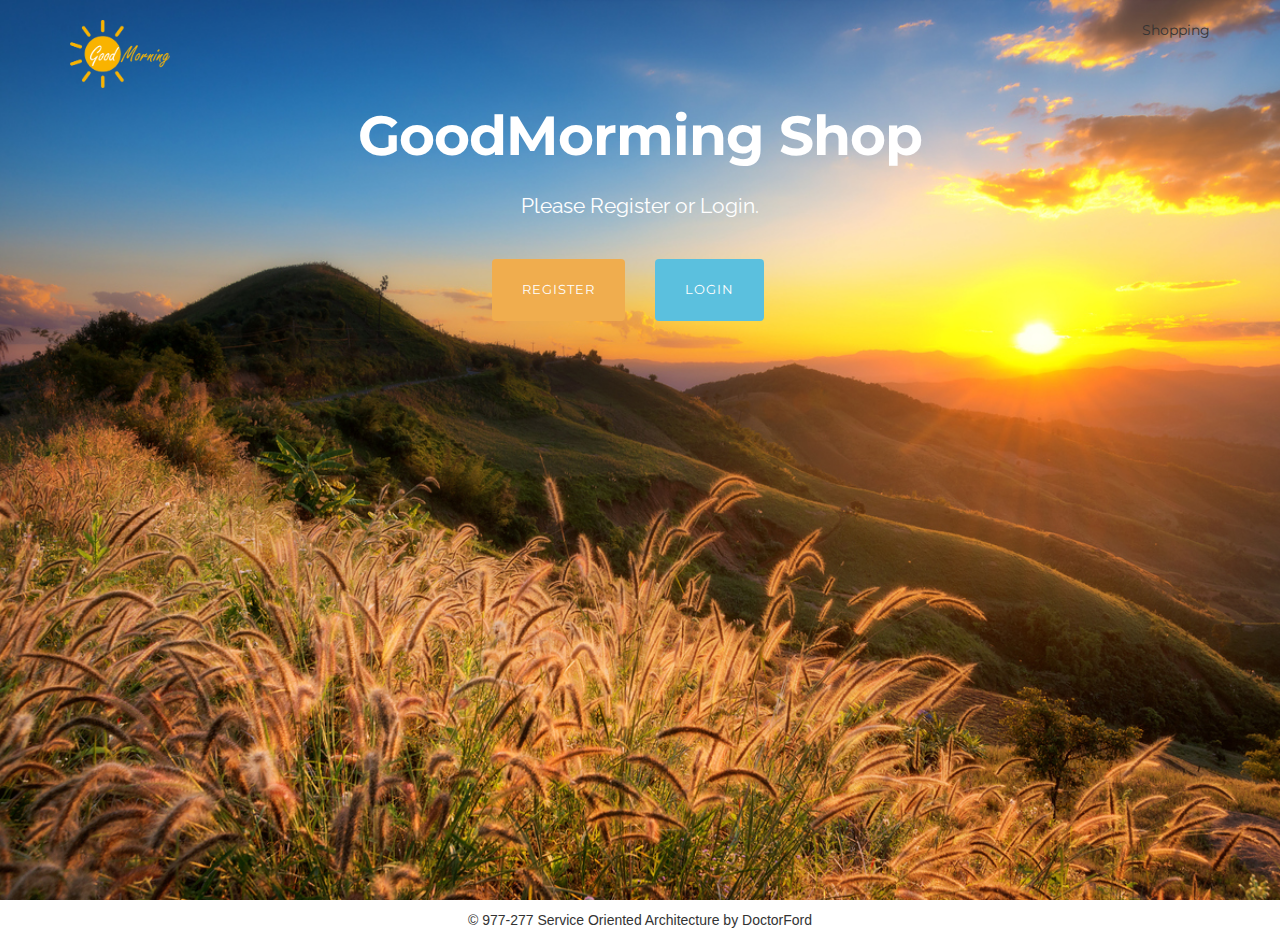
==== index.html @ 893b1502 "commit 1" ====
<!DOCTYPE html>
<html lang="en">
<head>
    <meta charset="UTF-8">
    <meta name="viewport" content="width=device-width, initial-scale=1.0">
    <meta http-equiv="X-UA-Compatible" content="ie=edge">
    <meta name="viewport" content="width=device-width, initial-scale=1.0, maximum-scale=1.0, user-scalable=no">
    <title>GoodMorming Shop</title>
    <link rel="shortcut icon" href="ico/favicon.png">
    <link rel="apple-touch-icon-precomposed" sizes="144x144" href="images/ico/apple-touch-icon-144-precomposed.png">
    <link rel="apple-touch-icon-precomposed" sizes="114x114" href="images/ico/apple-touch-icon-114-precomposed.png">
    <link rel="apple-touch-icon-precomposed" sizes="72x72" href="images/ico/apple-touch-icon-72-precomposed.png">
    <link rel="apple-touch-icon-precomposed" href="images/ico/apple-touch-icon-57-precomposed.png">
    <meta property="og:title" content="">
	<meta property="og:type" content="website">
	<meta property="og:url" content="">
	<meta property="og:site_name" content="">
    <meta property="og:description" content="">
    
    <link href='http://fonts.googleapis.com/css?family=Raleway:400,100,200,300,500,600,700,800,900|Montserrat:400,700' rel='stylesheet' type='text/css'>
    <!--link href="styles.css?v=1.2" rel="stylesheet"-->
    <link rel="stylesheet" href="css/bootstrap.min.css">
    <link rel="stylesheet" href="css/index.css">

    <script src="js/modernizr-2.7.1.js"></script>

</head>

 
<body>

    <header>
      <div class="container">
        <div class="row">
          <div class="col-xs-6">
          <img src="image/logo1.png" alt="Logo"width="100"></a>
          </div>
          <div class="col-xs-6 signin text-right navbar-nav">
            <a href="login.html" class="scroll">Shopping</a>
          </div>
        </div>

        <div class="row header-info">
          <div class="col-sm-10 col-sm-offset-1 text-center">
            <h1 class="wow fadeIn"> GoodMorming Shop</h1>
            <br />
            <p class="lead wow fadeIn" data-wow-delay="0.5s">Please Register or Login.</p>
            <br />

            <div class="row">
              <div class="col-md-8 col-md-offset-2 col-sm-10 col-sm-offset-1">
                <div class="row">
                  <div class="col-xs-6 text-right wow fadeInUp" data-wow-delay="1s">
                    <a href="register.html" class="btn btn-warning btn-lg scroll">Register</a>
                  </div>
                  <div class="col-xs-6 text-left wow fadeInUp" data-wow-delay="1.4s">
                    <a href="login.html" class="btn btn-info btn-lg scroll">Login</a>
                  </div>
                </div><!--End Button Row-->
              </div>
            </div>

          </div>
        </div>
      </div>
    </header>
    <div class="footer agileits w3layouts">
            
                <p >
                <div class="container text-center">
                    &copy; 977-277 Service Oriented Architecture by DoctorFord</p>
                </div>
                <div class="clearfix"></div>

            </div>
    <script src="https://code.jquery.com/jquery-3.2.1.min.js" crossorigin="anonymous"></script>
    <script src="https://cdnjs.cloudflare.com/ajax/libs/popper.js/1.12.9/umd/popper.min.js" integrity="sha384-ApNbgh9B+Y1QKtv3Rn7W3mgPxhU9K/ScQsAP7hUibX39j7fakFPskvXusvfa0b4Q" crossorigin="anonymous"></script>
    <script src="https://maxcdn.bootstrapcdn.com/bootstrap/4.0.0/js/bootstrap.min.js" integrity="sha384-JZR6Spejh4U02d8jOt6vLEHfe/JQGiRRSQQxSfFWpi1MquVdAyjUar5+76PVCmYl" crossorigin="anonymous"></script>
    </body>
</html>
---- css/index.css ----
h1, h2, h3, h4, h5, h6, p, .btn, .navbar-nav a, .form-control, .list-inline, small, #pricing {
    font-family: 'Montserrat', sans-serif;
  }

header {
    background: url(../image/header-bg.jpg) no-repeat center center;
    width: 100%;
    padding: 20px 10px 60px 10px;
    height: 100vh;
    overflow: hidden;
    background-size: cover;
    -webkit-background-size: cover;
    -moz-background-size: cover;
    -o-background-size: cover;
  }
  h1 {
    font-size: 55px;
    line-height: 55px;
    letter-spacing: -1px;
    color: #ffffff;
    font-weight: 700;
  }
  a:hover, a:focus {
    text-decoration: none;
    color: #231f20;
    -webkit-transition: all 0.35s ease-in-out;
    -moz-transition: all 0.35s ease-in-out;
    -o-transition: all 0.35s ease-in-out;
    transition: all 0.35s ease-in-out;
  }
  .btn {
    text-transform: uppercase;
    border-radius: 4px;
    border: none;
  }
  
  .btn-lg {
    font-size: 13px;
    line-height: 1.33;
    padding: 22px 30px;
    font-weight: 400;
    letter-spacing: 1px;
  }
  a {
    color: inherit;
    font-weight: inherit;
    font-size: inherit;
    text-decoration: none;
  }
  p, .lead {
	font-family: 'Raleway', sans-serif;
}
.lead {
    font-size: 21px;
    line-height: 26px;
    color: #ffffff;
    font-weight: 400;
  }
  p {
    font-size: 17px;
    line-height: 22px;
    color: #929496;
    font-weight: 400;
  }
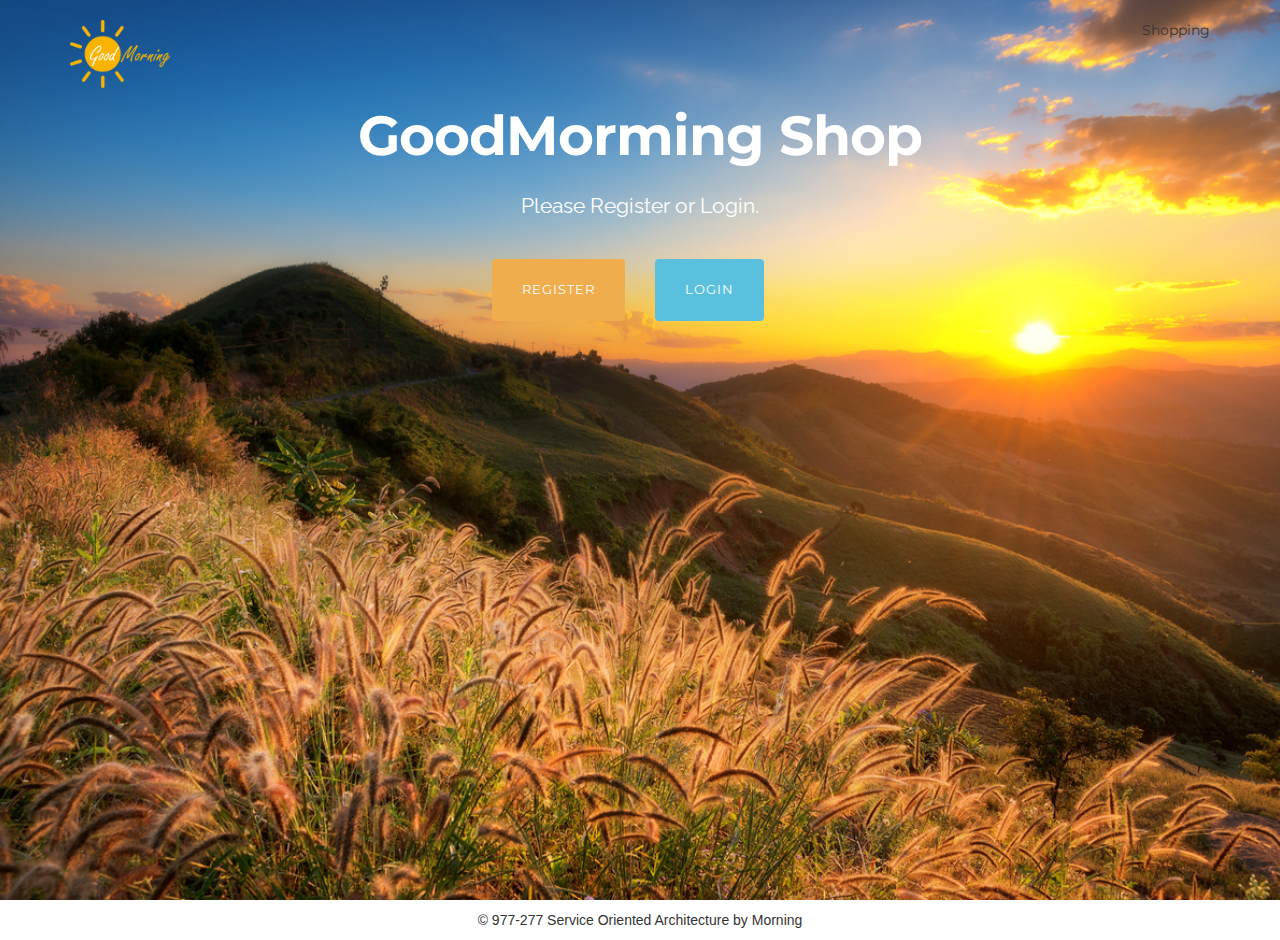
==== commit 3ac881f6: "Update index.html" ====
--- a/index.html
+++ b/index.html
@@ -68,7 +68,7 @@
             
                 <p >
                 <div class="container text-center">
-                    &copy; 977-277 Service Oriented Architecture by DoctorFord</p>
+                    &copy; 977-277 Service Oriented Architecture by Morning</p>
                 </div>
                 <div class="clearfix"></div>
 
